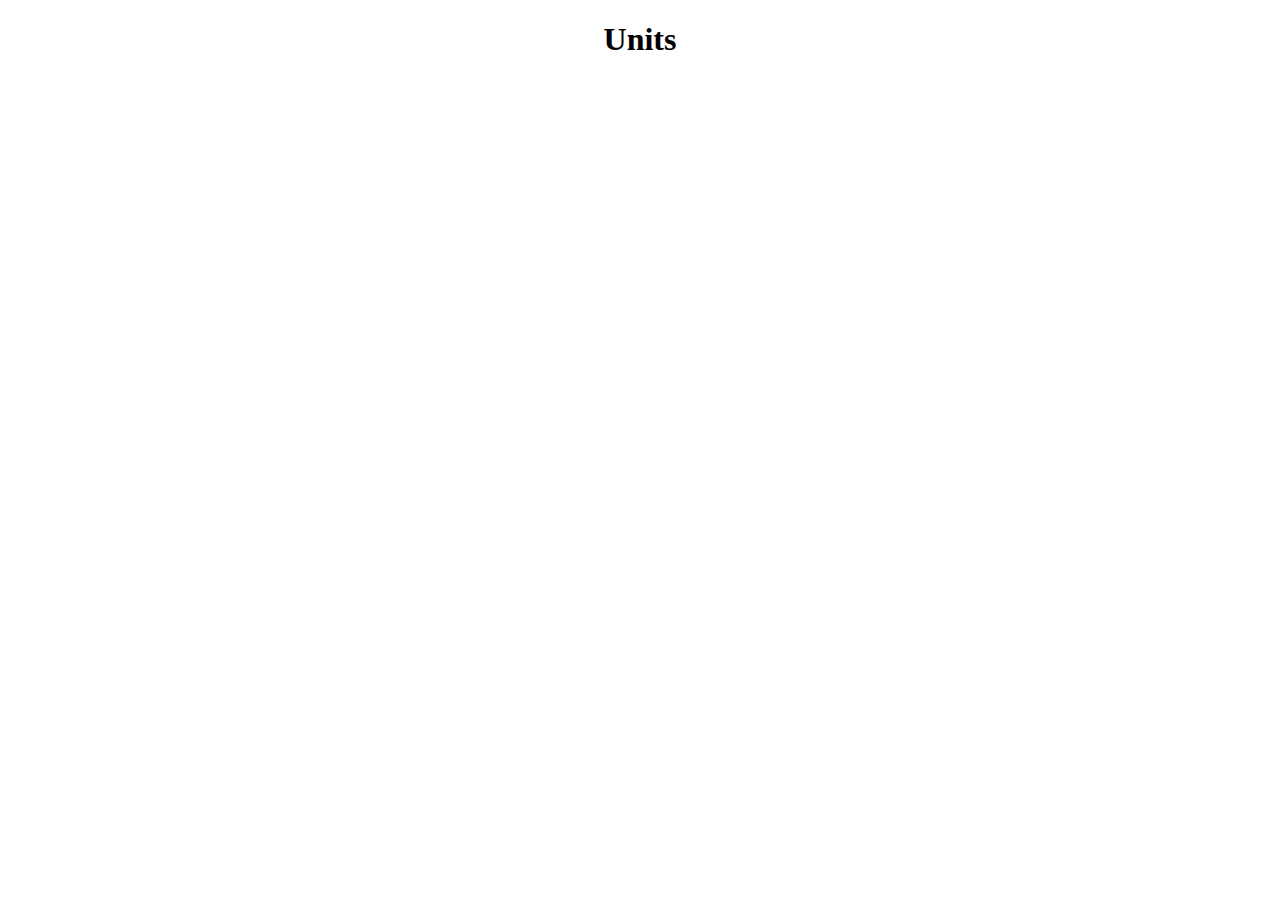
==== Units.html @ 1b8c2e8f "Add files via upload" ====
<!DOCTYPE html>
<html lang="en" dir="ltr">
  <head>
    <meta charset="utf-8">
    <title>Units</title>
    <link rel="stylesheet" href="stylesheet.css">
  </head>
  <body>
    <h1 class="h1">Units</h1>

  </body>
</html>
---- stylesheet.css ----
.hello{text-align: center;}
.left{border: 3px; flex-wrap: wrap; display: flex; float: 25% right;  background-color: gray; padding: 20px; margin: 10px; width: 17%; height: 1500px;border: 10px solid #DAA520; border-radius: 8px; box-shadow: 0 4px 8px 0 rgba(0, 0, 0, 0.2), 0 6px 20px 0 rgba(0, 0, 0, 0.19); position: relative;}
.center{border: 3px; background-color: rgb(169, 169, 169); float: right; padding: 50px; margin: 15px; width: 67%;border: 10px solid #DAA520; border-radius: 8px; box-shadow: 0 4px 8px 0 rgba(0, 0, 0, 0.2), 0 6px 20px 0 rgba(0, 0, 0, 0.19);}
.control{flex-wrap: wrap; background-color: black; display: inline; font-family: cursive}
.Raptor{width: 250px; height: 250px; border: 10px solid #87CEFA; border-radius: 8px; box-shadow: 0 4px 8px 0 rgba(0, 0, 0, 0.2), 0 6px 20px 0 rgba(0, 0, 0, 0.19); margin: 45px;}
input{width: 100px; hight: 60px}
.room{box-shadow: 0 4px 8px 0 rgba(0, 0, 0, 0.2), 0 6px 20px 0 rgba(0, 0, 0, 0.19); border: 10px solid rgb(169, 169, 169); border-radius: 8px;}
.M1Amrbs{width: 250px; height: 250px; border: 10px solid #87CEFA; border-radius: 8px; box-shadow: 0 4px 8px 0 rgba(0, 0, 0, 0.2), 0 6px 20px 0 rgba(0, 0, 0, 0.19); margin: 45px;}
.AH-64{width: 250px; height: 250px; border: 10px solid #87CEFA; border-radius: 8px; box-shadow: 0 4px 8px 0 rgba(0, 0, 0, 0.2), 0 6px 20px 0 rgba(0, 0, 0, 0.19); margin: 45px;}
.Transport{width: 250px; height: 250px; border: 10px solid #87CEFA; border-radius: 8px; box-shadow: 0 4px 8px 0 rgba(0, 0, 0, 0.2), 0 6px 20px 0 rgba(0, 0, 0, 0.19); margin: 45px;}
.my-hamada{text-align: center; padding: 2px; font-size: 30px; background-color: rgb(169, 169, 169); height: 10%;}
body{background-image: url(joystick.jpg); background-repeat: repeat; position: relative; background-attachment: fixed;}
.bg-2{background-color: #87CEFA; width: 100%;border: 10px solid #DAA520; border-radius: 8px; box-shadow: 0 4px 8px 0 rgba(0, 0, 0, 0.2), 0 6px 20px 0 rgba(0, 0, 0, 0.19);}
.hr{width: 20%; border:15px dotted brown; border-style: dotted none none; background-color: none;}
button{background-color: black; border: 2px solid #87CEFA; color: white;padding: 15px; text-align: center; text-decoration: none; display: inline-block; font-size: 16px; margin: 10px;}
.h1{text-align: center; color: black;}
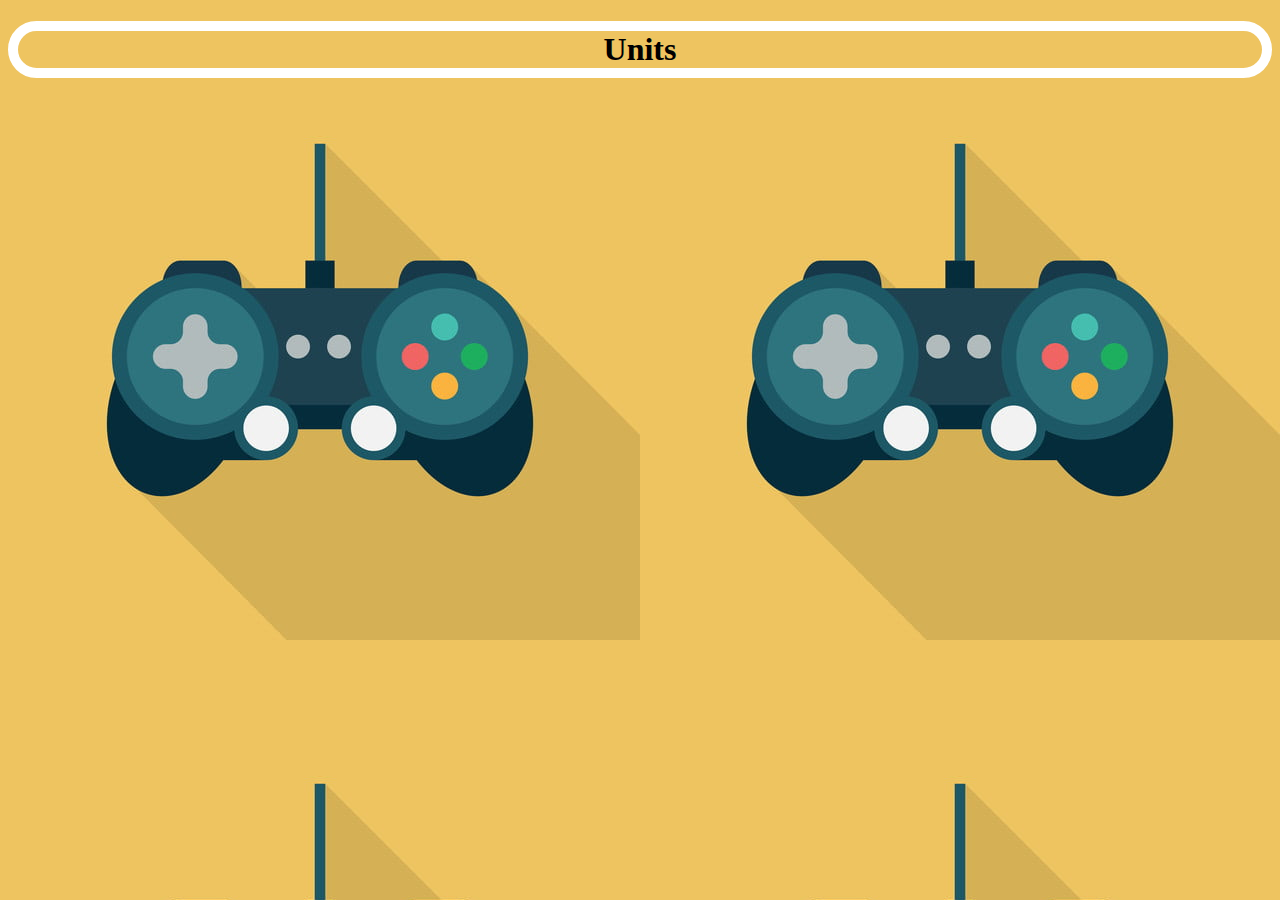
==== commit 81cb1e9b: "Add files via upload" ====
--- a/Units.html
+++ b/Units.html
@@ -6,7 +6,7 @@
     <link rel="stylesheet" href="stylesheet.css">
   </head>
   <body>
-    <h1 class="h1">Units</h1>
+    <h1 class="h1 a">Units</h1>
 
   </body>
 </html>
--- a/stylesheet.css
+++ b/stylesheet.css
@@ -12,6 +12,15 @@
 .my-hamada{text-align: center; padding: 2px; font-size: 30px; background-color: rgb(169, 169, 169); height: 10%;}
 body{background-image: url(joystick.jpg); background-repeat: repeat; position: relative; background-attachment: fixed;}
 .bg-2{background-color: #87CEFA; width: 100%;border: 10px solid #DAA520; border-radius: 8px; box-shadow: 0 4px 8px 0 rgba(0, 0, 0, 0.2), 0 6px 20px 0 rgba(0, 0, 0, 0.19);}
-.hr{width: 20%; border:15px dotted brown; border-style: dotted none none; background-color: none;}
-button{background-color: black; border: 2px solid #87CEFA; color: white;padding: 15px; text-align: center; text-decoration: none; display: inline-block; font-size: 16px; margin: 10px;}
-.h1{text-align: center; color: black;}
+.hr{width: 20%; border:15px dotted brown; border-style: dotted none none; background-color: none; text-align: center; margin-top: 40%; margin-bottom: 15%;}
+button{background-color: rgb(31, 31, 20); border: 2px solid #87CEFA; color: white;padding: 15px; text-align: center; text-decoration: none; display: inline-block; font-size: 16px; margin: 10px;}
+.h1{text-align: center; color: black; border: 10px solid white;}
+.a{border-radius: 50px;}
+h3:hover{background-color: rgb(153, 153, 102);
+  box-shadow: 0 2px 4px 0 rgba(0, 0, 0, 0.2), 0 6px 20px 0 rgba(0, 0, 0, 0.19); border: 10px solid rgb(153, 153, 102); border-radius: 8px;}
+li:hover{background-color: rgb(153, 153, 102);
+  box-shadow: 0 2px 4px 0 rgba(0, 0, 0, 0.2), 0 6px 20px 0 rgba(0, 0, 0, 0.19); border: 10px solid rgb(153, 153, 102); border-radius: 8px;}
+h5:hover{background-color: rgb(153, 153, 102);
+  box-shadow: 0 2px 4px 0 rgba(0, 0, 0, 0.2), 0 6px 20px 0 rgba(0, 0, 0, 0.19); border: 10px solid rgb(153, 153, 102); border-radius: 8px;}
+.moha:hover{background-color: rgb(153, 153, 102);
+  box-shadow: 0 2px 4px 0 rgba(0, 0, 0, 0.2), 0 6px 20px 0 rgba(0, 0, 0, 0.19); border: 10px solid rgb(153, 153, 102); border-radius: 8px;}
